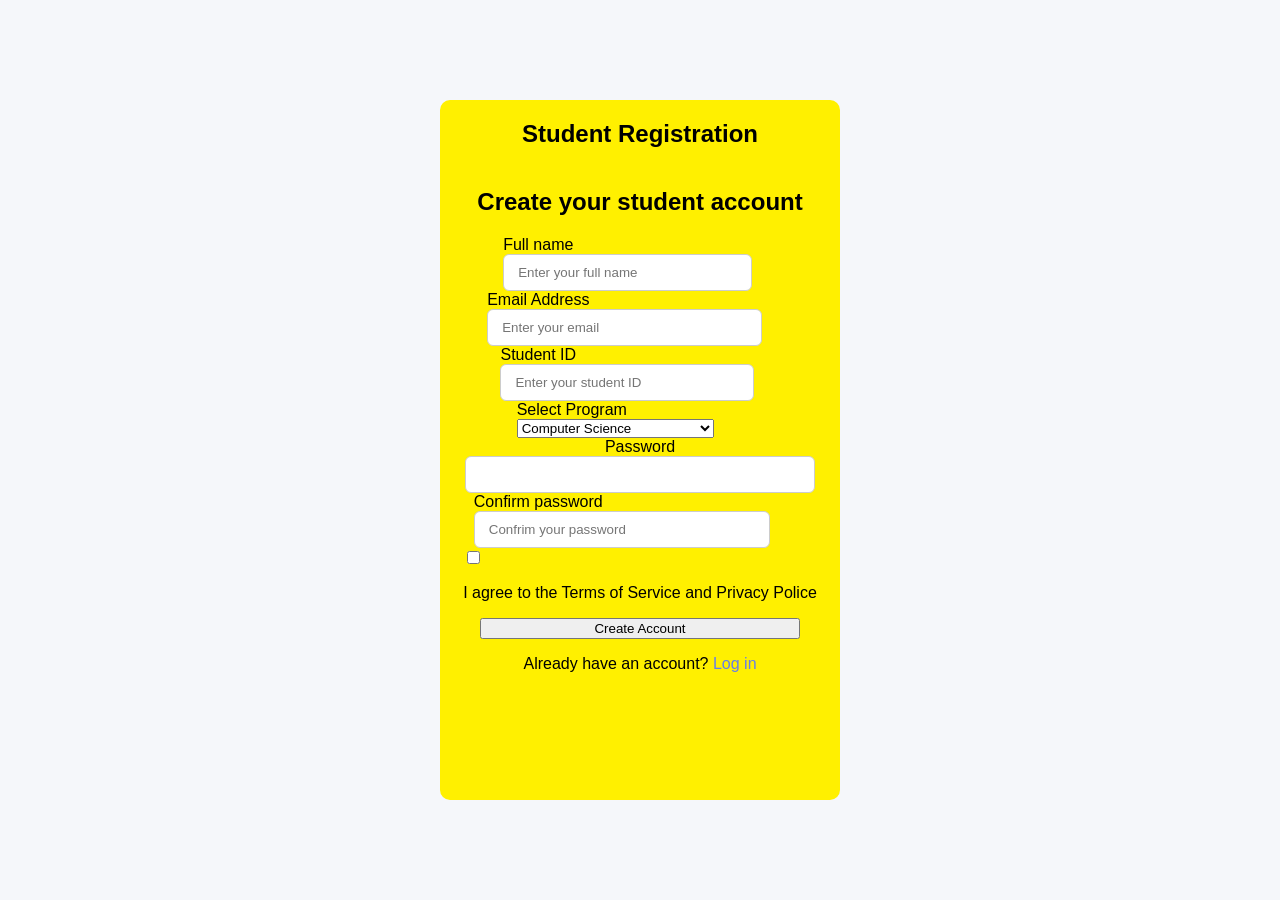
==== register.html @ 558d2409 "rework html for forms" ====
<!DOCTYPE html>
<html lang="en">

<head>
    <meta charset="UTF-8">
    <meta name="viewport" content="width=device-width, initial-scale=1.0">
    <title>Document</title>
    <link rel="stylesheet" href="reset.css">
    <link rel="stylesheet" href="styles.css">
</head>

<body>
    <div>
        <form action="/api/login" method="get">
            <section>
                <h1>Student Registration</h1>
                <h2>Create your student account</h2>
            </section>
            <section>
                <fieldset>
                    <label for="fullname">Full name</label>
                    <input type="text" id="full_name" name="full_name" placeholder="Enter your full name">
                </fieldset>
                <fieldset>
                    <label for="email">Email Address</label>
                    <input type="email" id="email" name="email" placeholder="Enter your email">
                </fieldset>
                <fieldset>
                    <label for="student-id">Student ID</label>
                    <input type="text" id="student-id" name="student-id" placeholder="Enter your student ID">
                </fieldset>
                <fieldset>
                    <label for="program">Select Program</label>
                    <select name="program" id="program">
                        <option value=">Choose your program</option>
                        <option value=" CS">Computer Science</option>
                        <option value="ENG">Engineering</option>
                        <option value="BUS">Business</option>
                        <option value="A&H">Arts & Humanities</option>
                        <option value="SCI">Science</option>
                    </select>
                </fieldset>
                <fieldset></fieldset>
                <label for="password">Password</label>
                <input type="password" name="password" id="password placeholder=" Create a password">
                </fieldset>
                <fieldset>
                    <label for="password">Confirm password</label>
                    <input type="password" id="password" name="password autocomplete=" off"
                        placeholder="Confrim your password">
                </fieldset>
                <span>
                    <label for="checkbox"></label>
                    <input type="checkbox" name="terms" id="terms">
                    <p>I agree to the Terms of Service and Privacy Police</p>
                </span>
                <Button type="submit">Create Account</Button>
                <p>Already have an account? <a href="index.html">Log in</a></p>
            </section>
        </form>
    </div>
</body>

</html>
---- styles.css ----
body {
    display: flex;
    justify-content: center;
    align-items: center;
    height: 100vh;
    margin: 0;
    background-color: #f5f7fa;

    font-family: Arial, Helvetica, sans-serif
}

div {
    display: flex;
    flex-direction: column;
   
    background-color: #fff000;
    width: 400px;
    height: 700px;
    border-radius: 10px;
}

h1 {
    display: flex;
    justify-content: center;

}

h2 {
    display: flex;
    justify-content: center;
}

h3 {
    display: flex;
    justify-content: center;
}

a {
    text-decoration:none;
    color: #667eea;
}

a:hover {
    text-decoration:underline;
}
svg { 
    max-width: 100%;
}

input[type="text"],
input[type="email"],
input[type="password"] {
    width: 80%;
    padding: 10px 14px;
    border: 1px solid #ccc;
    border-radius: 6px;
    background: #fff;
    color: #333;
}

button[type="submit"] {
    width: 80%;
}
input:focus {
  border-color: #3498db;
  outline: none;
}

button:hover {
    box-shadow: 0 0 0 3px rgba(52, 152, 219, 0.2);
}

select {
    width: 80%;
}

section {
    display: flex;
    flex-direction: column;
    justify-content: center;
    align-items: center;
}

svg {
    max-width: 100%;
}

fieldset {
  border: none;
  padding: 0;
  margin: 0;
}
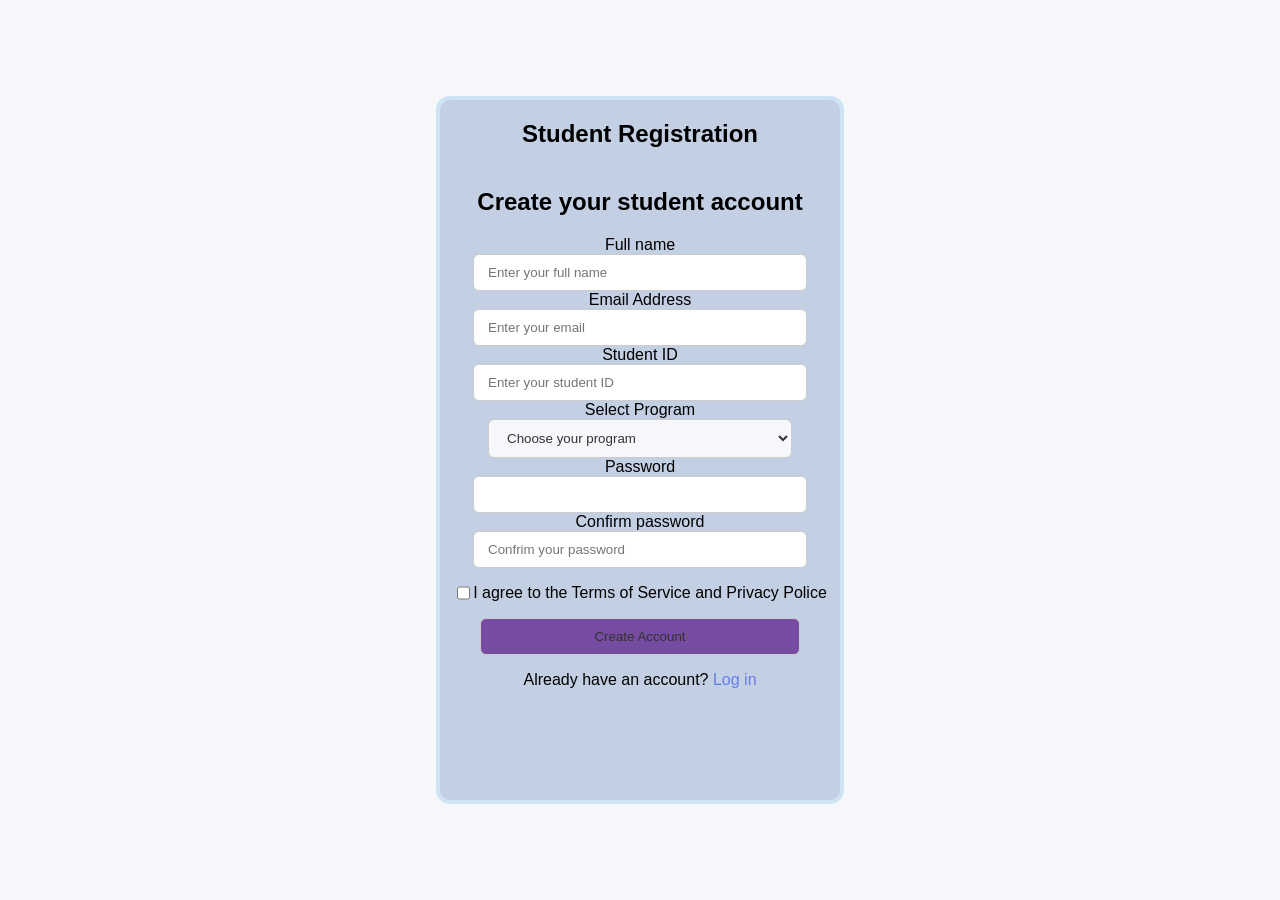
==== commit e2d8ce83: "add base flex" ====
--- a/register.html
+++ b/register.html
@@ -10,9 +10,9 @@
 </head>
 
 <body>
-    <div>
-        <form action="/api/login" method="get">
-            <section>
+    <div class="div_register">
+        <form action="/api/login" method="post">
+            <section class="top_section">
                 <h1>Student Registration</h1>
                 <h2>Create your student account</h2>
             </section>
@@ -32,15 +32,15 @@
                 <fieldset>
                     <label for="program">Select Program</label>
                     <select name="program" id="program">
-                        <option value=">Choose your program</option>
-                        <option value=" CS">Computer Science</option>
+                        <option value=" ">Choose your program</option>
+                        <option value="CS">Computer Science</option>
                         <option value="ENG">Engineering</option>
                         <option value="BUS">Business</option>
                         <option value="A&H">Arts & Humanities</option>
                         <option value="SCI">Science</option>
                     </select>
                 </fieldset>
-                <fieldset></fieldset>
+                <fieldset>
                 <label for="password">Password</label>
                 <input type="password" name="password" id="password placeholder=" Create a password">
                 </fieldset>
--- a/styles.css
+++ b/styles.css
@@ -8,14 +8,22 @@
 
     font-family: Arial, Helvetica, sans-serif
 }
-
 div {
     display: flex;
     flex-direction: column;
-   
-    background-color: #fff000;
+    box-shadow: 0 0 0 4px rgba(52, 152, 219, 0.2);
+    background-color: #c3cfe2;
+}
+
+.div_register {
     width: 400px;
     height: 700px;
+    border-radius: 10px;
+}
+
+.div_login {
+    width: 400px;
+    height: 500px;
     border-radius: 10px;
 }
 
@@ -30,9 +38,19 @@
     justify-content: center;
 }
 
+.top_sectiom {
+    display: flex;
+    justify-content: center;
+    align-items: center;
+}
+
 h3 {
     display: flex;
     justify-content: center;
+}
+
+a:not([class]) {
+    color: #667eea;
 }
 
 a {
@@ -42,7 +60,22 @@
 
 a:hover {
     text-decoration:underline;
+    color: #667eea;
 }
+
+fieldset {
+    display: flex;
+    flex-direction: column;
+    justify-content: center;
+    align-items: center;
+    width: 95%;
+}
+
+span {
+    display: flex;
+    flex-direction: row;
+}
+
 svg { 
     max-width: 100%;
 }
@@ -60,6 +93,11 @@
 
 button[type="submit"] {
     width: 80%;
+    padding: 10px 14px;
+    border: 1px solid #ccc;
+    border-radius: 6px;
+    background: #764ba2;
+    color: #333;
 }
 input:focus {
   border-color: #3498db;
@@ -72,6 +110,11 @@
 
 select {
     width: 80%;
+    padding: 10px 14px;
+    border: 1px solid #ccc;
+    border-radius: 6px;
+    background: #f5f7fa;
+    color: #333;
 }
 
 section {
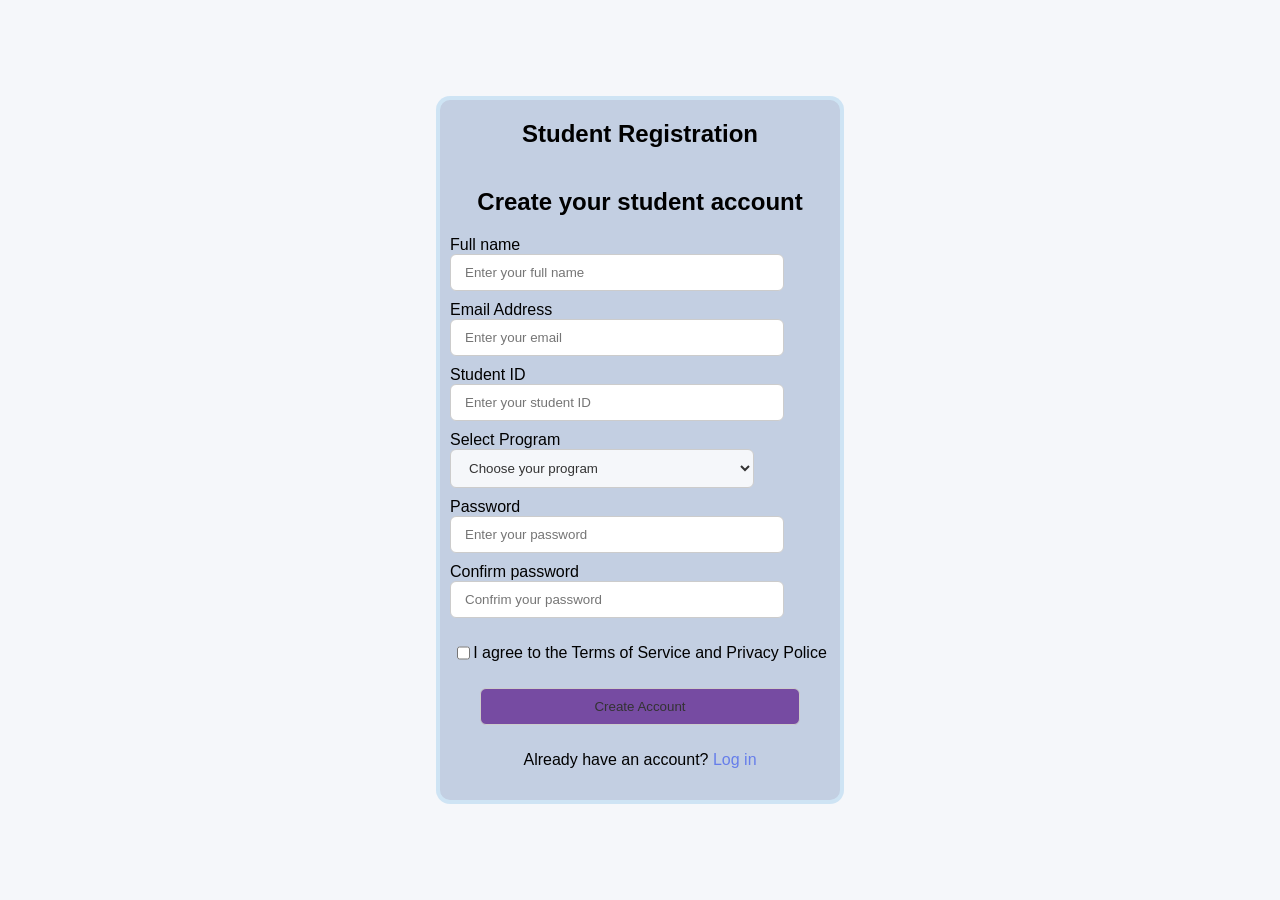
==== commit 2979299a: "add basic grid" ====
--- a/register.html
+++ b/register.html
@@ -4,7 +4,7 @@
 <head>
     <meta charset="UTF-8">
     <meta name="viewport" content="width=device-width, initial-scale=1.0">
-    <title>Document</title>
+    <title>Registration</title>
     <link rel="stylesheet" href="reset.css">
     <link rel="stylesheet" href="styles.css">
 </head>
@@ -12,11 +12,11 @@
 <body>
     <div class="div_register">
         <form action="/api/login" method="post">
-            <section class="top_section">
+            <section type="title" class="reg_top_sec">
                 <h1>Student Registration</h1>
                 <h2>Create your student account</h2>
             </section>
-            <section>
+            <section class="reg_main_sec">
                 <fieldset>
                     <label for="fullname">Full name</label>
                     <input type="text" id="full_name" name="full_name" placeholder="Enter your full name">
@@ -42,7 +42,7 @@
                 </fieldset>
                 <fieldset>
                 <label for="password">Password</label>
-                <input type="password" name="password" id="password placeholder=" Create a password">
+                <input type="password" name="password" id="password" placeholder="Enter your password" Create a password">
                 </fieldset>
                 <fieldset>
                     <label for="password">Confirm password</label>
--- a/styles.css
+++ b/styles.css
@@ -11,14 +11,25 @@
 div {
     display: flex;
     flex-direction: column;
+
     box-shadow: 0 0 0 4px rgba(52, 152, 219, 0.2);
     background-color: #c3cfe2;
+
+    display: grid;
+    grid-template-rows: 15% 60% 20%;
 }
 
 .div_register {
     width: 400px;
     height: 700px;
     border-radius: 10px;
+
+    display: grid;
+    grid-template-rows: 20% 80%;
+
+}
+section[type="title"]{
+    gap: 0px ;
 }
 
 .div_login {
@@ -30,7 +41,6 @@
 h1 {
     display: flex;
     justify-content: center;
-
 }
 
 h2 {
@@ -42,11 +52,6 @@
     display: flex;
     justify-content: center;
     align-items: center;
-}
-
-h3 {
-    display: flex;
-    justify-content: center;
 }
 
 a:not([class]) {
@@ -66,8 +71,6 @@
 fieldset {
     display: flex;
     flex-direction: column;
-    justify-content: center;
-    align-items: center;
     width: 95%;
 }
 
@@ -99,6 +102,7 @@
     background: #764ba2;
     color: #333;
 }
+
 input:focus {
   border-color: #3498db;
   outline: none;
@@ -122,6 +126,7 @@
     flex-direction: column;
     justify-content: center;
     align-items: center;
+    gap: 10px;
 }
 
 svg {
@@ -131,5 +136,24 @@
 fieldset {
   border: none;
   padding: 0;
-  margin: 0;
+  margin: 0 ;
+}
+
+.reg_top_sec {
+    grid-row:1;
+}
+.reg_main_sec {
+    grid-row:2 ;
+}
+
+.login_top_sec {
+    grid-row: 1;
+}
+
+.login_main_sec {
+    grid-row: 2;
+}
+
+.login_bottom_sec {
+    grid-row: 3;
 }
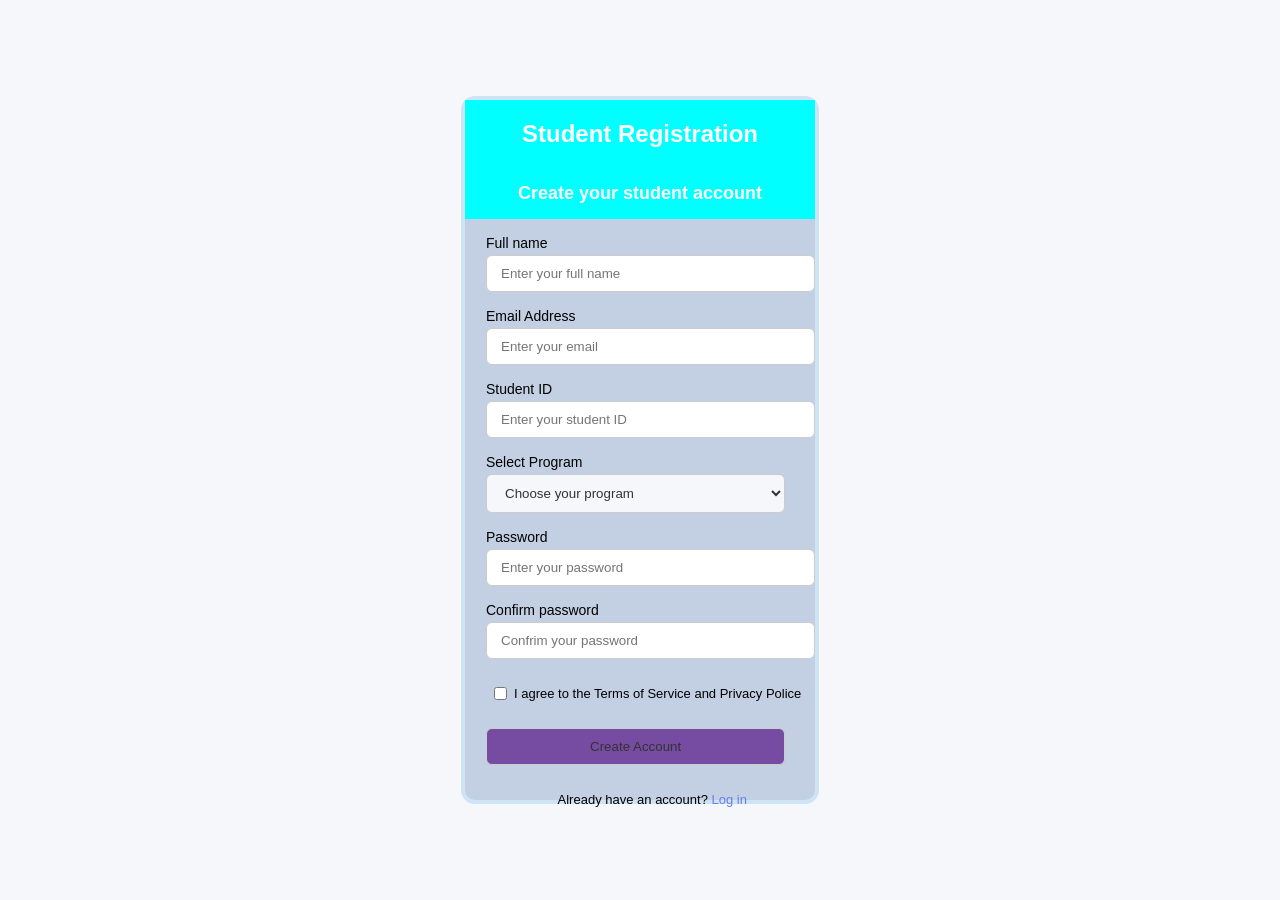
==== commit 565f1daf: "some size fixes" ====
--- a/register.html
+++ b/register.html
@@ -41,21 +41,28 @@
                     </select>
                 </fieldset>
                 <fieldset>
-                <label for="password">Password</label>
-                <input type="password" name="password" id="password" placeholder="Enter your password" Create a password">
+                    <label for="password">Password</label>
+                    <input type="password" name="password" id="password" placeholder="Enter your password" Create a
+                        password">
                 </fieldset>
                 <fieldset>
                     <label for="password">Confirm password</label>
                     <input type="password" id="password" name="password autocomplete=" off"
                         placeholder="Confrim your password">
                 </fieldset>
-                <span>
-                    <label for="checkbox"></label>
-                    <input type="checkbox" name="terms" id="terms">
-                    <p>I agree to the Terms of Service and Privacy Police</p>
-                </span>
-                <Button type="submit">Create Account</Button>
-                <p>Already have an account? <a href="index.html">Log in</a></p>
+                <fieldset>
+                    <span>
+                        <label for="checkbox"></label>
+                        <input type="checkbox" name="terms" id="terms">
+                        <p>I agree to the Terms of Service and Privacy Police</p>
+                    </span>
+                </fieldset>
+                <fieldset>
+                    <Button type="submit">Create Account</Button>
+                </fieldset>
+                <fieldset type="center_content">
+                    <p>Already have an account? <a href="index.html">Log in</a></p>
+                </fieldset>
             </section>
         </form>
     </div>
--- a/styles.css
+++ b/styles.css
@@ -18,44 +18,52 @@
     display: grid;
     grid-template-rows: 15% 60% 20%;
 }
+div [type="icon"] {
+    display: flex;
+    align-items: center;
+    justify-content: center;
+
+    border-radius: 100%;
+    box-shadow: 0 0 0 2px rgba(74, 85, 104, 0.1);
+    background-color: #c3cfe2;
+    height: 50px;
+    width: 50px;
+    border-color: black;
+}
 
 .div_register {
-    width: 400px;
+    width: 350px;
     height: 700px;
     border-radius: 10px;
 
     display: grid;
-    grid-template-rows: 20% 80%;
+    grid-template-rows: 15% 85%;
 
 }
-section[type="title"]{
-    gap: 0px ;
-}
+
 
 .div_login {
-    width: 400px;
+    width: 350px;
     height: 500px;
     border-radius: 10px;
 }
 
 h1 {
-    display: flex;
-    justify-content: center;
+
+    color: white;
 }
 
 h2 {
-    display: flex;
-    justify-content: center;
-}
-
-.top_sectiom {
-    display: flex;
-    justify-content: center;
-    align-items: center;
+    font-size: 18px;
+    color:white;
 }
 
 a:not([class]) {
     color: #667eea;
+}
+
+p {
+    font-size: 13px;
 }
 
 a {
@@ -68,25 +76,19 @@
     color: #667eea;
 }
 
-fieldset {
-    display: flex;
-    flex-direction: column;
-    width: 95%;
-}
-
 span {
     display: flex;
     flex-direction: row;
-}
+    gap: 4px;
 
-svg { 
-    max-width: 100%;
+    margin-top: ;
+    margin-bottom: ;
 }
 
 input[type="text"],
 input[type="email"],
 input[type="password"] {
-    width: 80%;
+    width: 90%;
     padding: 10px 14px;
     border: 1px solid #ccc;
     border-radius: 6px;
@@ -95,7 +97,7 @@
 }
 
 button[type="submit"] {
-    width: 80%;
+    width: 90%;
     padding: 10px 14px;
     border: 1px solid #ccc;
     border-radius: 6px;
@@ -113,7 +115,7 @@
 }
 
 select {
-    width: 80%;
+    width: 90%;
     padding: 10px 14px;
     border: 1px solid #ccc;
     border-radius: 6px;
@@ -126,21 +128,52 @@
     flex-direction: column;
     justify-content: center;
     align-items: center;
+    /* color: #4a5568; */
+}
+
+section[type="title"]{
+    gap: 0px ;
+    margin-top: 0px;
+    justify-content: center;
+    align-self: center;
+}
+
+section[type="title"] {
+    background-color: aqua;
+}
+
+label {
+    margin-top: 2px;
+    margin-bottom: 4px;
+    font-size: 14px;
+}
+svg {
+    max-width: 100%;
+}
+.icon_span { 
     gap: 10px;
 }
 
-svg {
-    max-width: 100%;
+fieldset {
+    border: none;
+    padding: 0;
+    margin: 0 ;
+    display: flex;
+    flex-direction: column;
+    width: 95%;
+    margin-top:4% ;
+    margin-left: 7%;
 }
-
-fieldset {
-  border: none;
-  padding: 0;
-  margin: 0 ;
+fieldset[type="center_content"] {
+    justify-content: center;
+    align-items: center;
 }
 
 .reg_top_sec {
     grid-row:1;
+    display: flex;
+    justify-content: center;
+    align-items: center;
 }
 .reg_main_sec {
     grid-row:2 ;
@@ -148,6 +181,9 @@
 
 .login_top_sec {
     grid-row: 1;
+    display: flex;
+    justify-content: center;
+    align-items: center;
 }
 
 .login_main_sec {
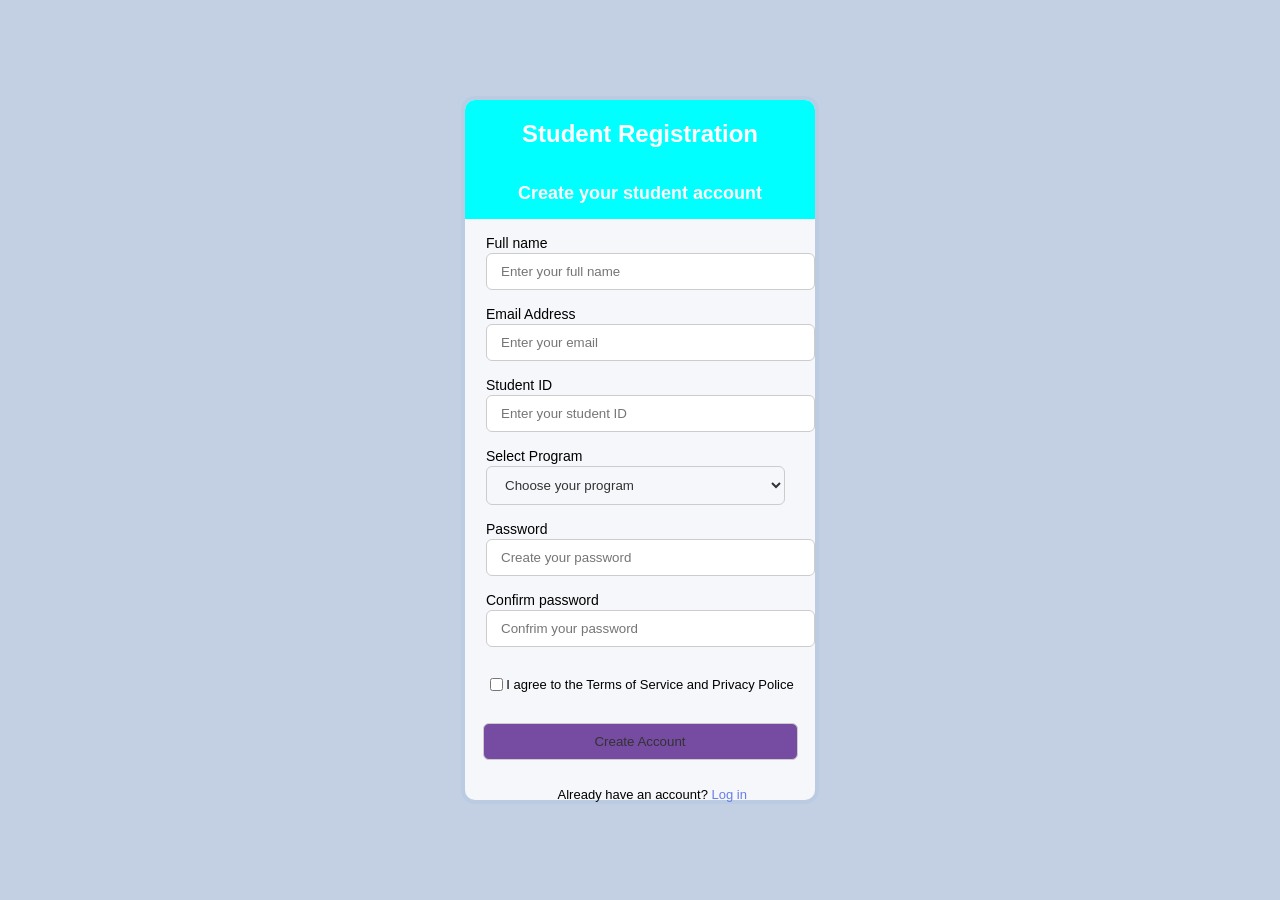
==== commit 49ad2b38: "some visual fix" ====
--- a/register.html
+++ b/register.html
@@ -42,24 +42,19 @@
                 </fieldset>
                 <fieldset>
                     <label for="password">Password</label>
-                    <input type="password" name="password" id="password" placeholder="Enter your password" Create a
-                        password">
+                    <input type="password" name="password" id="password" placeholder="Create your password">
                 </fieldset>
                 <fieldset>
                     <label for="password">Confirm password</label>
                     <input type="password" id="password" name="password autocomplete=" off"
                         placeholder="Confrim your password">
                 </fieldset>
-                <fieldset>
-                    <span>
-                        <label for="checkbox"></label>
-                        <input type="checkbox" name="terms" id="terms">
-                        <p>I agree to the Terms of Service and Privacy Police</p>
-                    </span>
-                </fieldset>
-                <fieldset>
-                    <Button type="submit">Create Account</Button>
-                </fieldset>
+                <span>
+                    <label for="checkbox"></label>
+                    <input type="checkbox" name="terms" id="terms">
+                    <p>I agree to the Terms of Service and Privacy Police</p>
+                </span>
+                <Button type="submit">Create Account</Button>
                 <fieldset type="center_content">
                     <p>Already have an account? <a href="index.html">Log in</a></p>
                 </fieldset>
--- a/styles.css
+++ b/styles.css
@@ -4,16 +4,16 @@
     align-items: center;
     height: 100vh;
     margin: 0;
+    background-color: #c3cfe2;
+
+    font-family: Arial, Helvetica, sans-serif
+}
+div {
+    display: flex;
+    flex-direction: column;
+
+    box-shadow: 0 0 0 4px rgba(52, 152, 219, 0.05);
     background-color: #f5f7fa;
-
-    font-family: Arial, Helvetica, sans-serif
-}
-div {
-    display: flex;
-    flex-direction: column;
-
-    box-shadow: 0 0 0 4px rgba(52, 152, 219, 0.2);
-    background-color: #c3cfe2;
 
     display: grid;
     grid-template-rows: 15% 60% 20%;
@@ -22,7 +22,6 @@
     display: flex;
     align-items: center;
     justify-content: center;
-
     border-radius: 100%;
     box-shadow: 0 0 0 2px rgba(74, 85, 104, 0.1);
     background-color: #c3cfe2;
@@ -38,13 +37,12 @@
 
     display: grid;
     grid-template-rows: 15% 85%;
-
 }
 
 
 .div_login {
     width: 350px;
-    height: 500px;
+    height: 550px;
     border-radius: 10px;
 }
 
@@ -59,6 +57,7 @@
 }
 
 a:not([class]) {
+    font: 15px;
     color: #667eea;
 }
 
@@ -79,10 +78,15 @@
 span {
     display: flex;
     flex-direction: row;
-    gap: 4px;
-
-    margin-top: ;
-    margin-bottom: ;
+    justify-content: space-between;
+
+    max-width: 95%;
+    margin-top: 5%;
+    margin-bottom: 5%;
+}
+span[type="for_checkbox"] {
+    gap: 0;
+    margin: 0;
 }
 
 input[type="text"],
@@ -128,7 +132,6 @@
     flex-direction: column;
     justify-content: center;
     align-items: center;
-    /* color: #4a5568; */
 }
 
 section[type="title"]{
@@ -136,6 +139,9 @@
     margin-top: 0px;
     justify-content: center;
     align-self: center;
+
+    border-top-left-radius: 10px;
+    border-top-right-radius: 10px;
 }
 
 section[type="title"] {
@@ -144,14 +150,14 @@
 
 label {
     margin-top: 2px;
-    margin-bottom: 4px;
+    margin-bottom: 2px;
     font-size: 14px;
 }
 svg {
     max-width: 100%;
 }
 .icon_span { 
-    gap: 10px;
+    column-gap: 10px;
 }
 
 fieldset {
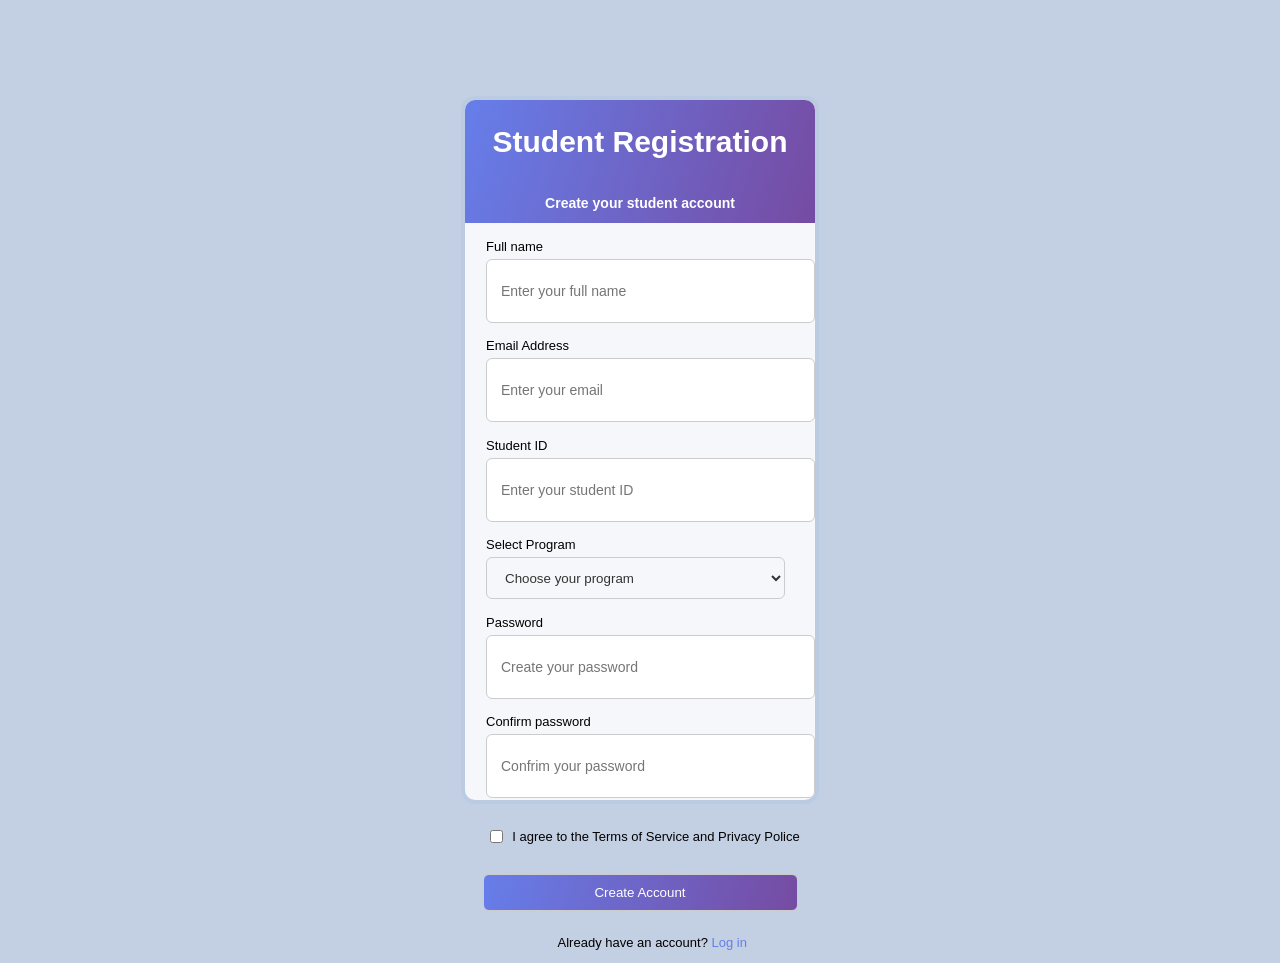
==== commit 93e7bd63: "i steal fade" ====
--- a/register.html
+++ b/register.html
@@ -7,6 +7,11 @@
     <title>Registration</title>
     <link rel="stylesheet" href="reset.css">
     <link rel="stylesheet" href="styles.css">
+    <link rel="preconnect" href="https://fonts.googleapis.com">
+    <link rel="preconnect" href="https://fonts.gstatic.com" crossorigin>
+    <link
+        href="https://fonts.googleapis.com/css2?family=Poppins:ital,wght@0,100;0,200;0,300;0,400;0,500;0,600;0,700;0,800;0,900;1,100;1,200;1,300;1,400;1,500;1,600;1,700;1,800;1,900&display=swap"
+        rel="stylesheet">
 </head>
 
 <body>
@@ -52,7 +57,7 @@
                 <span>
                     <label for="checkbox"></label>
                     <input type="checkbox" name="terms" id="terms">
-                    <p>I agree to the Terms of Service and Privacy Police</p>
+                    <p> I agree to the Terms of Service and Privacy Police</p>
                 </span>
                 <Button type="submit">Create Account</Button>
                 <fieldset type="center_content">
--- a/styles.css
+++ b/styles.css
@@ -6,7 +6,7 @@
     margin: 0;
     background-color: #c3cfe2;
 
-    font-family: Arial, Helvetica, sans-serif
+    font-family: Poppins, Arial, sans-serif
 }
 div {
     display: flex;
@@ -15,8 +15,6 @@
     box-shadow: 0 0 0 4px rgba(52, 152, 219, 0.05);
     background-color: #f5f7fa;
 
-    display: grid;
-    grid-template-rows: 15% 60% 20%;
 }
 div [type="icon"] {
     display: flex;
@@ -44,18 +42,28 @@
     width: 350px;
     height: 550px;
     border-radius: 10px;
+
+    display: grid;
+    grid-template-rows: 15% 60% 10%;
+}
+div[type="line"] {
+    box-shadow: none;
+    background-color: #333;
+    height: 1px;
+    width: 150px;
 }
 
 h1 {
-
+    font-size: 30px;
     color: white;
+    margin-bottom: ;
 }
 
 h2 {
-    font-size: 18px;
+    font-size: 14px;
     color:white;
-}
-
+    margin-bottom: ;
+}
 a:not([class]) {
     font: 15px;
     color: #667eea;
@@ -79,24 +87,31 @@
     display: flex;
     flex-direction: row;
     justify-content: space-between;
+    gap: 6px;
 
     max-width: 95%;
     margin-top: 5%;
     margin-bottom: 5%;
 }
 span[type="for_checkbox"] {
-    gap: 0;
+    gap: 7px;
     margin: 0;
+    display: flex;
+    align-items: center;
+    justify-content: center;
+    color: #333;
 }
 
 input[type="text"],
 input[type="email"],
 input[type="password"] {
+    height: 42px;
     width: 90%;
     padding: 10px 14px;
     border: 1px solid #ccc;
     border-radius: 6px;
     background: #fff;
+    font-size: 14px;
     color: #333;
 }
 
@@ -105,8 +120,8 @@
     padding: 10px 14px;
     border: 1px solid #ccc;
     border-radius: 6px;
-    background: #764ba2;
-    color: #333;
+    background: linear-gradient(0.3turn, #667eea, #764ba2);;
+    color: #fff;
 }
 
 input:focus {
@@ -125,6 +140,8 @@
     border-radius: 6px;
     background: #f5f7fa;
     color: #333;
+    height: 42px;
+
 }
 
 section {
@@ -139,19 +156,19 @@
     margin-top: 0px;
     justify-content: center;
     align-self: center;
+    background:linear-gradient(0.3turn, #667eea, #764ba2);
+    font-size: 0.8em;
+    color: #fff;
 
     border-top-left-radius: 10px;
     border-top-right-radius: 10px;
-}
-
-section[type="title"] {
-    background-color: aqua;
+
 }
 
 label {
-    margin-top: 2px;
-    margin-bottom: 2px;
-    font-size: 14px;
+    margin-top: 5px;
+    margin-bottom: 5px;
+    font-size: 13px;
 }
 svg {
     max-width: 100%;
@@ -163,11 +180,11 @@
 fieldset {
     border: none;
     padding: 0;
-    margin: 0 ;
+    margin: 0;
     display: flex;
     flex-direction: column;
     width: 95%;
-    margin-top:4% ;
+    margin-top: 3%;
     margin-left: 7%;
 }
 fieldset[type="center_content"] {
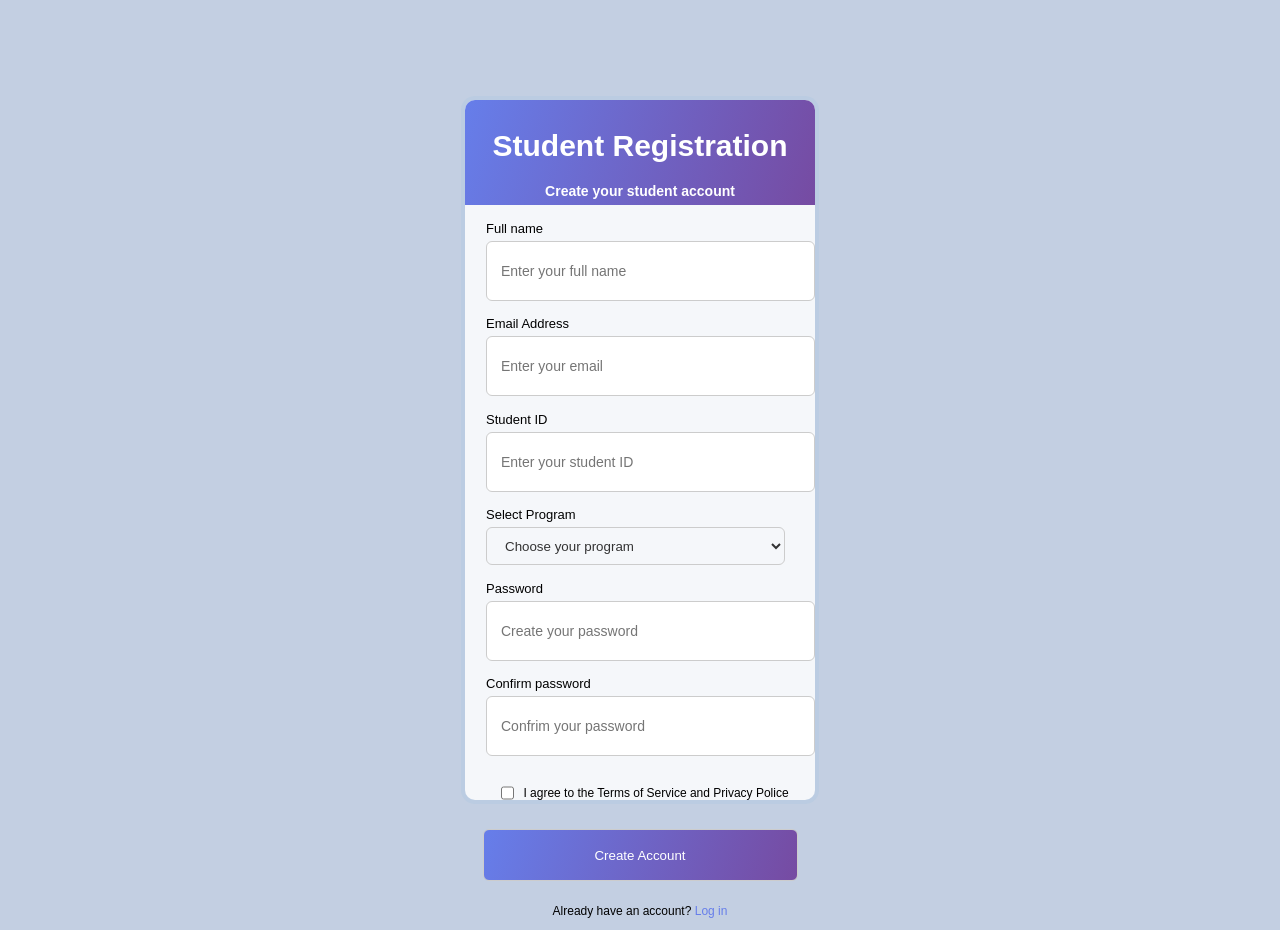
==== commit f52091f0: "prerelease design ver" ====
--- a/register.html
+++ b/register.html
@@ -16,11 +16,11 @@
 
 <body>
     <div class="div_register">
+        <section class="reg_top_sec">
+            <h1 class="h1_reg">Student Registration</h1>
+            <h2 class="h2_reg">Create your student account</h2>
+        </section>
         <form action="/api/login" method="post">
-            <section type="title" class="reg_top_sec">
-                <h1>Student Registration</h1>
-                <h2>Create your student account</h2>
-            </section>
             <section class="reg_main_sec">
                 <fieldset>
                     <label for="fullname">Full name</label>
--- a/styles.css
+++ b/styles.css
@@ -6,7 +6,7 @@
     margin: 0;
     background-color: #c3cfe2;
 
-    font-family: Poppins, Arial, sans-serif
+    font-family: Poppins, Arial, sans-serif;
 }
 div {
     display: flex;
@@ -34,7 +34,7 @@
     border-radius: 10px;
 
     display: grid;
-    grid-template-rows: 15% 85%;
+    grid-template-rows: 15% 80%;
 }
 
 
@@ -45,6 +45,7 @@
 
     display: grid;
     grid-template-rows: 15% 60% 10%;
+    
 }
 div[type="line"] {
     box-shadow: none;
@@ -56,24 +57,33 @@
 h1 {
     font-size: 30px;
     color: white;
-    margin-bottom: ;
+    margin-bottom: 8px;
 }
 
 h2 {
     font-size: 14px;
     color:white;
-    margin-bottom: ;
-}
+    margin-bottom:2px;
+}
+.h1_reg{
+
+}
+
+.h2_reg{
+
+}
+
 a:not([class]) {
     font: 15px;
     color: #667eea;
 }
 
 p {
-    font-size: 13px;
+    font-size: 12px;
 }
 
 a {
+    font-size: 12px;
     text-decoration:none;
     color: #667eea;
 }
@@ -105,7 +115,7 @@
 input[type="text"],
 input[type="email"],
 input[type="password"] {
-    height: 42px;
+    height: 38px;
     width: 90%;
     padding: 10px 14px;
     border: 1px solid #ccc;
@@ -117,6 +127,7 @@
 
 button[type="submit"] {
     width: 90%;
+    height: 52px;
     padding: 10px 14px;
     border: 1px solid #ccc;
     border-radius: 6px;
@@ -140,7 +151,7 @@
     border-radius: 6px;
     background: #f5f7fa;
     color: #333;
-    height: 42px;
+    height: 38px;
 
 }
 
@@ -151,7 +162,36 @@
     align-items: center;
 }
 
-section[type="title"]{
+
+label {
+    margin-top: 5px;
+    margin-bottom: 5px;
+    font-size: 13px;
+}
+svg {
+    max-width: 100%;
+}
+.icon_span { 
+    column-gap: 10px;
+}
+
+fieldset {
+    border: none;
+    padding: 0;
+    margin: 0;
+    display: flex;
+    flex-direction: column;
+    width: 95%;
+    margin-top: 3%;
+    margin-left: 7%;
+}
+fieldset[type="center_content"] {
+    justify-content: center;
+    align-items: center;
+    margin-left: 0;
+}
+
+.reg_top_sec {
     gap: 0px ;
     margin-top: 0px;
     justify-content: center;
@@ -159,54 +199,29 @@
     background:linear-gradient(0.3turn, #667eea, #764ba2);
     font-size: 0.8em;
     color: #fff;
+    height: 100%;
 
     border-top-left-radius: 10px;
     border-top-right-radius: 10px;
-
-}
-
-label {
-    margin-top: 5px;
-    margin-bottom: 5px;
-    font-size: 13px;
-}
-svg {
-    max-width: 100%;
-}
-.icon_span { 
-    column-gap: 10px;
-}
-
-fieldset {
-    border: none;
-    padding: 0;
-    margin: 0;
-    display: flex;
-    flex-direction: column;
-    width: 95%;
-    margin-top: 3%;
-    margin-left: 7%;
-}
-fieldset[type="center_content"] {
-    justify-content: center;
-    align-items: center;
-}
-
-.reg_top_sec {
-    grid-row:1;
-    display: flex;
-    justify-content: center;
-    align-items: center;
+    grid-row: 1;
 }
 .reg_main_sec {
     grid-row:2 ;
 }
 
 .login_top_sec {
+    display: flex;
+    justify-content: center;
+    align-items: center;
+    gap: 0px ;
+    margin-top: 0px;
+    background:linear-gradient(0.3turn, #667eea, #764ba2);
+    font-size: 0.8em;
+    color: #fff;
+
+    border-top-left-radius: 10px;
+    border-top-right-radius: 10px;
     grid-row: 1;
-    display: flex;
-    justify-content: center;
-    align-items: center;
 }
 
 .login_main_sec {
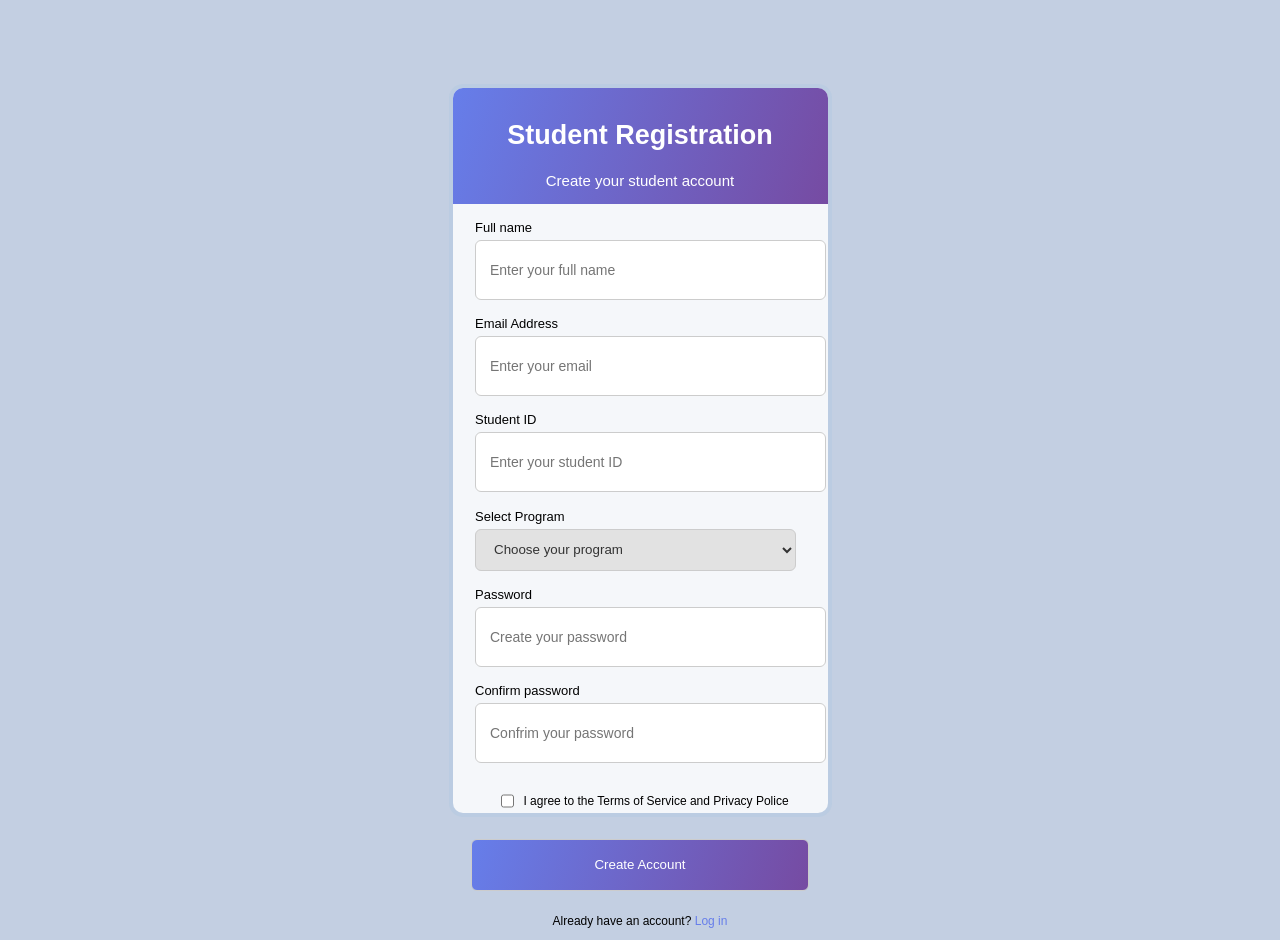
==== commit 79edb6c4: "final ver" ====
--- a/register.html
+++ b/register.html
@@ -24,19 +24,19 @@
             <section class="reg_main_sec">
                 <fieldset>
                     <label for="fullname">Full name</label>
-                    <input type="text" id="full_name" name="full_name" placeholder="Enter your full name">
+                    <input type="text" id="full_name" name="full_name" placeholder="Enter your full name" required>
                 </fieldset>
                 <fieldset>
                     <label for="email">Email Address</label>
-                    <input type="email" id="email" name="email" placeholder="Enter your email">
+                    <input type="email" id="email" name="email" placeholder="Enter your email" required>
                 </fieldset>
                 <fieldset>
                     <label for="student-id">Student ID</label>
-                    <input type="text" id="student-id" name="student-id" placeholder="Enter your student ID">
+                    <input type="text" id="student-id" name="student-id" placeholder="Enter your student ID" required>
                 </fieldset>
                 <fieldset>
                     <label for="program">Select Program</label>
-                    <select name="program" id="program">
+                    <select name="program" id="program" required>
                         <option value=" ">Choose your program</option>
                         <option value="CS">Computer Science</option>
                         <option value="ENG">Engineering</option>
@@ -47,16 +47,16 @@
                 </fieldset>
                 <fieldset>
                     <label for="password">Password</label>
-                    <input type="password" name="password" id="password" placeholder="Create your password">
+                    <input type="password" name="password" id="password" placeholder="Create your password" required>
                 </fieldset>
                 <fieldset>
                     <label for="password">Confirm password</label>
                     <input type="password" id="password" name="password autocomplete=" off"
-                        placeholder="Confrim your password">
+                        placeholder="Confrim your password" required>
                 </fieldset>
                 <span>
                     <label for="checkbox"></label>
-                    <input type="checkbox" name="terms" id="terms">
+                    <input type="checkbox" name="terms" id="terms" required>
                     <p> I agree to the Terms of Service and Privacy Police</p>
                 </span>
                 <Button type="submit">Create Account</Button>
--- a/styles.css
+++ b/styles.css
@@ -29,22 +29,22 @@
 }
 
 .div_register {
-    width: 350px;
-    height: 700px;
+    width: 375px;
+    height: 725px;
     border-radius: 10px;
 
     display: grid;
-    grid-template-rows: 15% 80%;
+    grid-template-rows: 16% 80%;
 }
 
 
 .div_login {
-    width: 350px;
-    height: 550px;
+    width: 375px;
+    height: 600px;
     border-radius: 10px;
 
     display: grid;
-    grid-template-rows: 15% 60% 10%;
+    grid-template-rows: 19% 60% 15%;
     
 }
 div[type="line"] {
@@ -55,22 +55,17 @@
 }
 
 h1 {
-    font-size: 30px;
+    font-size: 27px;
     color: white;
     margin-bottom: 8px;
+    font-weight: 600;
 }
 
 h2 {
-    font-size: 14px;
+    font-size: 15px;
     color:white;
-    margin-bottom:2px;
-}
-.h1_reg{
-
-}
-
-.h2_reg{
-
+    margin-bottom:4px;
+    font-weight: 200;
 }
 
 a:not([class]) {
@@ -142,6 +137,7 @@
 
 button:hover {
     box-shadow: 0 0 0 3px rgba(52, 152, 219, 0.2);
+    transform: translate(0px, -3px);
 }
 
 select {
@@ -149,9 +145,9 @@
     padding: 10px 14px;
     border: 1px solid #ccc;
     border-radius: 6px;
-    background: #f5f7fa;
+    background: #E2E2E2;
     color: #333;
-    height: 38px;
+    height: 42px;
 
 }
 
